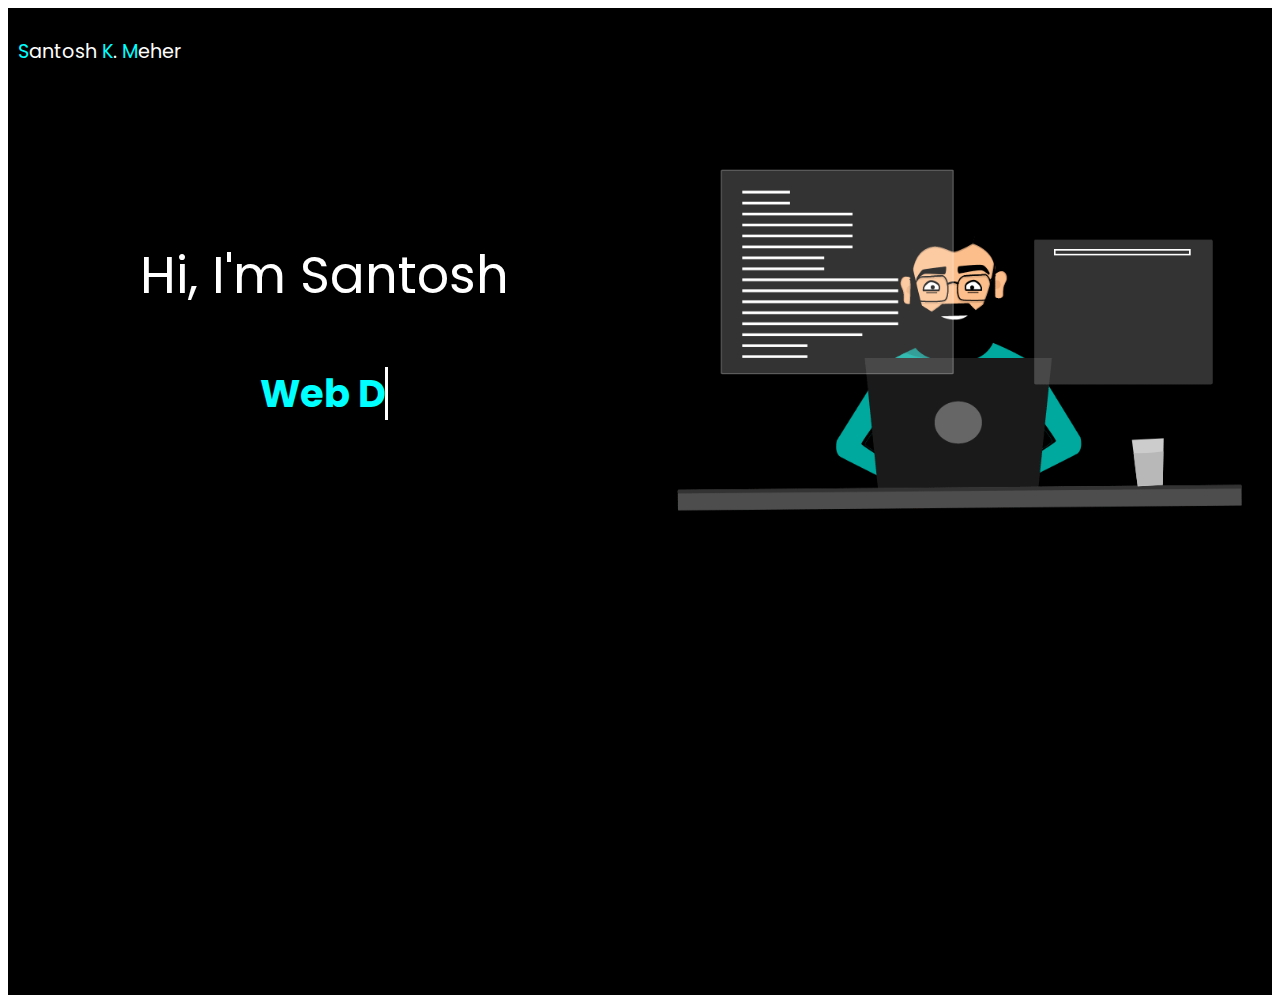
==== index.html @ 555e3433 "Initial Commit" ====
<!DOCTYPE html>
<html lang="en">
<head>
    <meta charset="UTF-8">
    <meta name="viewport" content="width=device-width, initial-scale=1.0">
    <title>MyPortfolio</title>
    <link rel="stylesheet" href="style.css">
</head>
<body>
    <div class="header col-12">
        <div class="navbar">
            <p><span style="color: aqua;">S</span>antosh <span style="color: aqua;">K</span>. <span style="color: aqua;">M</span>eher</p>
        </div>
    </div>
    <div class="container col-12">
        <div class="image col-6">
            <img src="./images/bg.gif" alt="background image">

        </div>
        <div class="name col-6">
            <div class="typecss">
                <p>Hi, I'm Santosh </p>
                <h1 class="typewrite" data-period="2000" data-type='[ "Web Developer", "Graphic Designer", "Python Developer" ]'>
                    <!-- <a href="" class="typewrite" data-period="2000" data-type='[ "Web Developer", "Graphic Designer", "Python Developer" ]'> -->
                      <span class="wrap"></span>
                    </a>
                </h1>
            </div>
        </div>
    </div>
    
    <script src="./script.js"></script>
</body>
</html>
---- style.css ----
@import url('https://fonts.googleapis.com/css2?family=Josefin+Sans:wght@500&family=Noto+Sans+Display:wght@300&family=Poppins:wght@200;300;500&family=Roboto+Mono:wght@300&family=Source+Code+Pro:wght@700;900&display=swap');
*{
    font-family: 'Poppins', sans-serif;
}
/* For mobile phones: */
[class*="col-"] {
    width: 100%;
  }
  .header.col-12{
    background-color:black;
    color: white;
    font-size: 1.2rem;
    text-align: left;
  }
  .navbar{
    padding:10px 10px;
  }
  .container{
    height: 100vh;
    /* width: 100vw; */
    background-color: black;
  }
  .typecss{
    padding: 10vh 5vw;
  }
  .typecss p{
    color: white;
    font-size: 1rem;
  }
  .typewrite{
    font-size: 0.9rem;
    color: aqua;
  }

  .image img{
    display: block;
    margin-left: auto;
    margin-right: auto;
    width: 50%;

  }
  .name{
    background-color: black;
  }
  .name p{
    font-size: 8vw;
  }
  .name h1{
    font-size: 6vw;
  }
  .name p,h1{
    text-align: center;
  }

  
  @media only screen and (min-width: 768px) {
    /* For desktop: */
    .col-1 {width: 8.33%;}
    .col-2 {width: 16.66%;}
    .col-3 {width: 25%;}
    .col-4 {width: 33.33%;}
    .col-5 {width: 41.66%;}
    .col-6 {width: 50%;}
    .col-7 {width: 58.33%;}
    .col-8 {width: 66.66%;}
    .col-9 {width: 75%;}
    .col-10 {width: 83.33%;}
    .col-11 {width: 91.66%;}
    .col-12 {
        width: 100%;
    }
    .image{
      float: right;
    }
    .image img{
      width: 100%;
    }
    .name p{
      font-size: 4vw;
    }
    .name h1{
      font-size: 3vw;
    }
  }
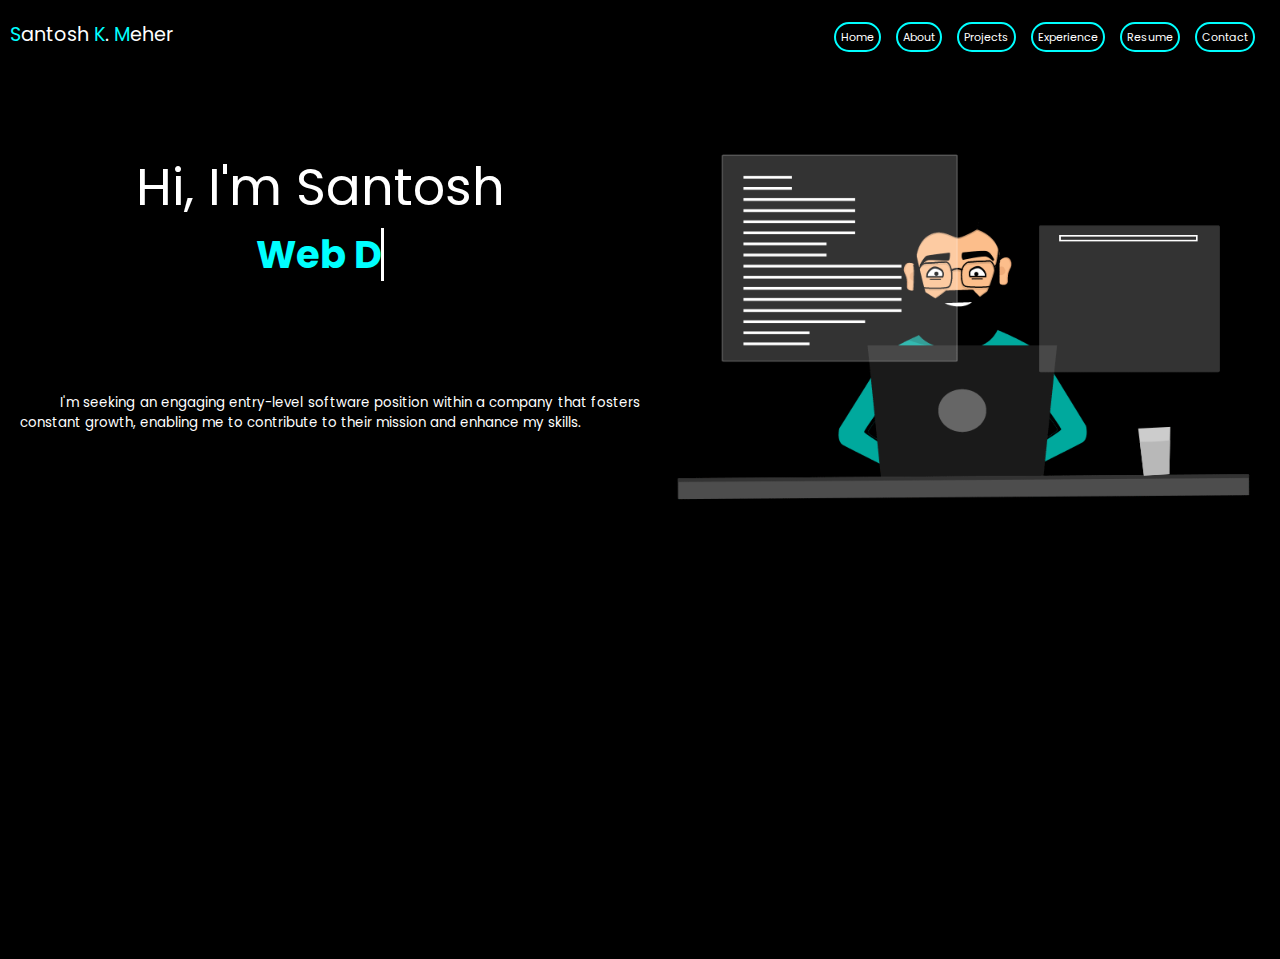
==== commit d1906aba: "Added About Pages" ====
--- a/index.html
+++ b/index.html
@@ -9,7 +9,18 @@
 <body>
     <div class="header col-12">
         <div class="navbar">
-            <p><span style="color: aqua;">S</span>antosh <span style="color: aqua;">K</span>. <span style="color: aqua;">M</span>eher</p>
+            <div class="logo"><a href="index.html"><span style="color: aqua;">S</span>antosh <span style="color: aqua;">K</span>. <span style="color: aqua;">M</span>eher</a></div>
+            <div class="dropdown">
+    
+                <ul>
+                    <a href="index.html"><li>Home</li></a>
+                    <a href="about.html"><li>About</li></a>
+                    <a href="projects.html"><li>Projects</li></a>
+                    <a href="experience.html"><li>Experience</li></a>
+                    <a href="resume.html"><li>Resume</li></a>
+                    <a href="contact.html"><li>Contact</li></a>
+                </ul>
+            </div>
         </div>
     </div>
     <div class="container col-12">
@@ -22,13 +33,16 @@
                 <p>Hi, I'm Santosh </p>
                 <h1 class="typewrite" data-period="2000" data-type='[ "Web Developer", "Graphic Designer", "Python Developer" ]'>
                     <!-- <a href="" class="typewrite" data-period="2000" data-type='[ "Web Developer", "Graphic Designer", "Python Developer" ]'> -->
-                      <span class="wrap"></span>
+                    <span class="wrap"></span>
                     </a>
                 </h1>
             </div>
         </div>
+        <div class="summary">
+            <p><span style="margin-left: 40px;"></span>I'm seeking an engaging entry-level software position within a company that fosters constant growth, enabling me to contribute to their mission and enhance my skills.</p>
+        </div>
     </div>
-    
-    <script src="./script.js"></script>
+
+<script src="./script.js"></script>
 </body>
 </html>--- a/style.css
+++ b/style.css
@@ -1,6 +1,8 @@
 @import url('https://fonts.googleapis.com/css2?family=Josefin+Sans:wght@500&family=Noto+Sans+Display:wght@300&family=Poppins:wght@200;300;500&family=Roboto+Mono:wght@300&family=Source+Code+Pro:wght@700;900&display=swap');
 *{
     font-family: 'Poppins', sans-serif;
+    margin: 0;
+    padding: 0;
 }
 /* For mobile phones: */
 [class*="col-"] {
@@ -13,13 +15,50 @@
     text-align: left;
   }
   .navbar{
-    padding:10px 10px;
+    width: 100%;
+    display: inline-block;
+  }
+  .navbar a{
+    text-decoration: none;
+    color: white;
+  }
+  .logo{
+    padding: 10px 10px;
+    width: 180px;
+  }
+  .navbar div{
+    margin-top: 10px;
+    display: inline-block;
+    justify-content: center;
+
   }
   .container{
     height: 100vh;
     /* width: 100vw; */
     background-color: black;
   }
+  .dropdown{
+    width: 100%;
+    text-align: center; 
+  }
+  .dropdown ul li{
+    display: inline;
+    justify-content: space-around;
+    border: 2px solid aqua;
+    border-radius: 25px;
+    padding: 5px 5px;
+    font-size: 6px;
+    color: white;
+  }
+  .dropdown ul li:hover{
+    background-color: aqua;
+    color: black;
+  }
+  .dropdown ul{
+    display: inline;
+    justify-content: center;
+
+  }
   .typecss{
     padding: 10vh 5vw;
   }
@@ -31,29 +70,127 @@
     font-size: 0.9rem;
     color: aqua;
   }
-
   .image img{
+    display: block;
+    padding-top: 20px;
+    margin-left: auto;
+    margin-right: auto;
+    width: 70%;
+
+  }
+  .name{
+    background-color: black;
+  }
+  .name p{
+    font-size: 8vw;
+  }
+  .name h1{
+    font-size: 6vw;
+  }
+  .name p,h1{
+    text-align: center;
+  }
+  .dropdown ul{
+    display: inline-block;
+  }
+  .summary{
+    color: white;
+    background-color: black;
+    padding: 20px;
+    font-size: 10pt;
+    /* padding: 15px; */
+    text-align: justify;
+  }
+
+  /* Contact Page */
+  .contact{
+    position: absolute;
+    top: 50%;
+    left: 50%;
+    transform: translate(-50%,-50%);
+  }
+
+  .contact h1{
+    padding-top: 60px;
+    color: white;
+    font-size: 20px;
+  }
+  .contact-form{
+    margin: auto;
+    width: 50%;
+    height: 20vh;
+    display: flex;
+    margin-top: 30px;
+    flex-direction: column;
+    justify-content: space-around;
+  }
+  .contact-form div{
+    text-align: center;
+    margin:5px 0px;
+  }
+  .contact-form div a{
+    margin: auto;
+    display: block;
+    text-decoration: none;
+    text-align: center;
+    width: 80px;
+    font-size: 10px;
+    border: 2px solid aqua;
+    color: white;
+    padding: 5px;
+    border-radius: 15px;
+
+  }
+  .contact-form div a:hover{
+    background-color: aqua;
+    color: black;
+  }
+
+  /* About Page */
+  .profile{
+    width: 50%;
+    margin: auto;
+    padding-top: 20%;
+
+  }
+  .profile img{
+    width:128px;
+    height: 164px;
+    border: 3px solid aqua;
+    border-radius: 10px;
     display: block;
     margin-left: auto;
     margin-right: auto;
-    width: 50%;
-
-  }
-  .name{
-    background-color: black;
-  }
-  .name p{
-    font-size: 8vw;
-  }
-  .name h1{
-    font-size: 6vw;
-  }
-  .name p,h1{
-    text-align: center;
-  }
+  }
+  .aboutme{
+    color: white;
+    padding-top: 10px;
+    text-align: center;
+  }
+  .summary{
+    color: white;
+  }
+  .about-details{
+    color: white;
+    background-color: black;
+  }
+  .about-heading{
+    font-size: 17px;
+    text-align: center;
+
+  }
+
+  .para{
+    text-align: left;
+    font-size: 10px;
+    padding: 20px;
+    
+  }
+
+
 
   
-  @media only screen and (min-width: 768px) {
+  @media only screen and (min-width: 775px) {
     /* For desktop: */
     .col-1 {width: 8.33%;}
     .col-2 {width: 16.66%;}
@@ -66,9 +203,7 @@
     .col-9 {width: 75%;}
     .col-10 {width: 83.33%;}
     .col-11 {width: 91.66%;}
-    .col-12 {
-        width: 100%;
-    }
+    .col-12 {width: 100%;}
     .image{
       float: right;
     }
@@ -81,4 +216,57 @@
     .name h1{
       font-size: 3vw;
     }
+    .dropdown{
+      padding: 10px 0px;
+    }
+    .dropdown ul li{
+      font-size: 11px;
+      padding: 5px 5px;
+    }
+    .dropdown ul{
+      /* justify-content: center; */
+      position: absolute;
+      right: 20px;
+    }
+    .dropdown ul a{
+      padding: 0 5px;
+      /* padding: 10px 5px; */
+    }
+    .navbar{
+      display: flex;
+    }
+    .logo{
+      width: 180px;
+    }
+    .navbar div{
+      display: flex;
+      width: 70%;
+      justify-content: space-between;
+    }
+
+    /* About Page */
+    .profile{
+      margin-left: 0;
+      padding-top: 10%;
+    }
+    .profile img{
+      margin-left: 10%;
+    }
+  }
+  @media only screen and (min-width: 370px) and (max-width:774px){
+    .col-12{
+      .dropdown ul li{
+        font-size: 10px;
+        padding: 5px 10px;
+      }
+
+      .image img{
+        width: 50%;
+      }
+          /* About Page */
+      .profile{
+        padding-top: 50px;
+      }
+
+    }
   }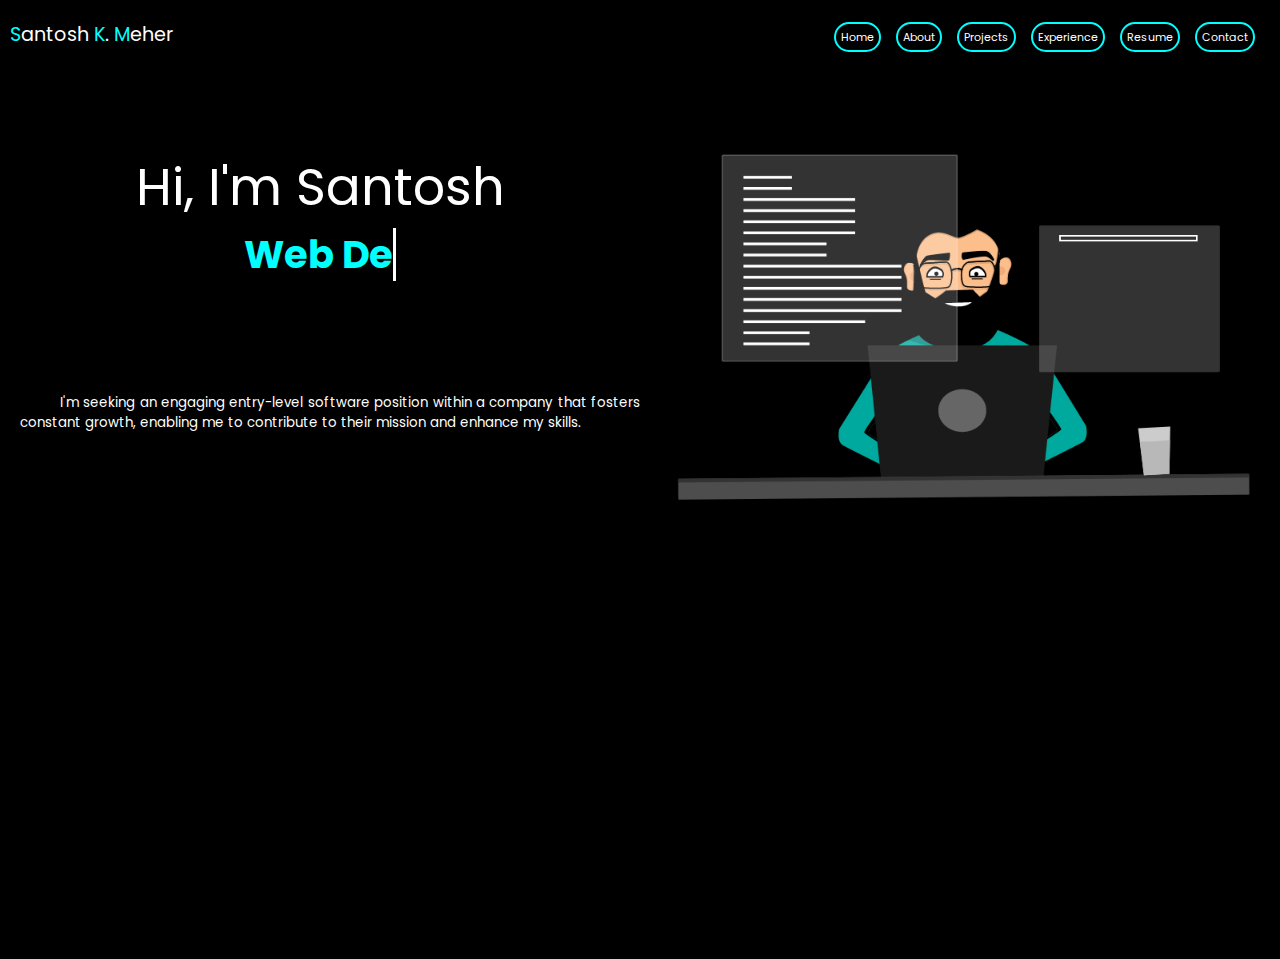
==== commit ac3bae30: "added google console" ====
--- a/index.html
+++ b/index.html
@@ -3,6 +3,7 @@
 <head>
     <meta charset="UTF-8">
     <meta name="viewport" content="width=device-width, initial-scale=1.0">
+    <meta name="google-site-verification" content="5wxUsuy6XQAlEUTLA7-1E0ERnluzFR3VEPosDltKZc0" />
     <title>MyPortfolio</title>
     <link rel="stylesheet" href="style.css">
 </head>
--- a/style.css
+++ b/style.css
@@ -176,15 +176,50 @@
   }
   .about-heading{
     font-size: 17px;
-    text-align: center;
-
-  }
-
+    color: aqua;
+    text-align: center;
+
+  }
   .para{
     text-align: left;
+    font-size: 15px;
+    padding: 20px;
+    text-decoration: none;
+    
+  }
+  .para a{
+    color: white;
+    text-decoration: none;
+  }
+
+
+  /* Project Page */
+  .topdiv{
+    padding-top: 20%;
+  }
+  .ul{
+    list-style: disc;
+  }
+  .ul-sub{
     font-size: 10px;
-    padding: 20px;
-    
+    list-style: circle;
+  }
+  /* Resume Page */
+  .btn{
+    background-color: black;
+    text-decoration: none;
+    display: block;
+    width: 110px;
+    margin: auto;
+    color: aqua;
+    border: 2px solid aqua;
+    border-radius: 30px;
+    padding: 10px;
+  }
+  .btn:hover{
+    background-color: aqua;
+    color: black;
+    font-weight: bold;
   }
 
 
@@ -197,10 +232,14 @@
     .col-3 {width: 25%;}
     .col-4 {width: 33.33%;}
     .col-5 {width: 41.66%;}
-    .col-6 {width: 50%;}
+    .col-6 {
+      width: 50%;
+    }
     .col-7 {width: 58.33%;}
     .col-8 {width: 66.66%;}
-    .col-9 {width: 75%;}
+    .col-9 {
+      width: 75%;
+    }
     .col-10 {width: 83.33%;}
     .col-11 {width: 91.66%;}
     .col-12 {width: 100%;}
@@ -243,15 +282,18 @@
       width: 70%;
       justify-content: space-between;
     }
+    .pad75{
+      padding-left: 25%;
+      padding-right: 25%;
+    }
 
     /* About Page */
     .profile{
-      margin-left: 0;
+      display: block;
+      margin: auto;
       padding-top: 10%;
     }
-    .profile img{
-      margin-left: 10%;
-    }
+
   }
   @media only screen and (min-width: 370px) and (max-width:774px){
     .col-12{
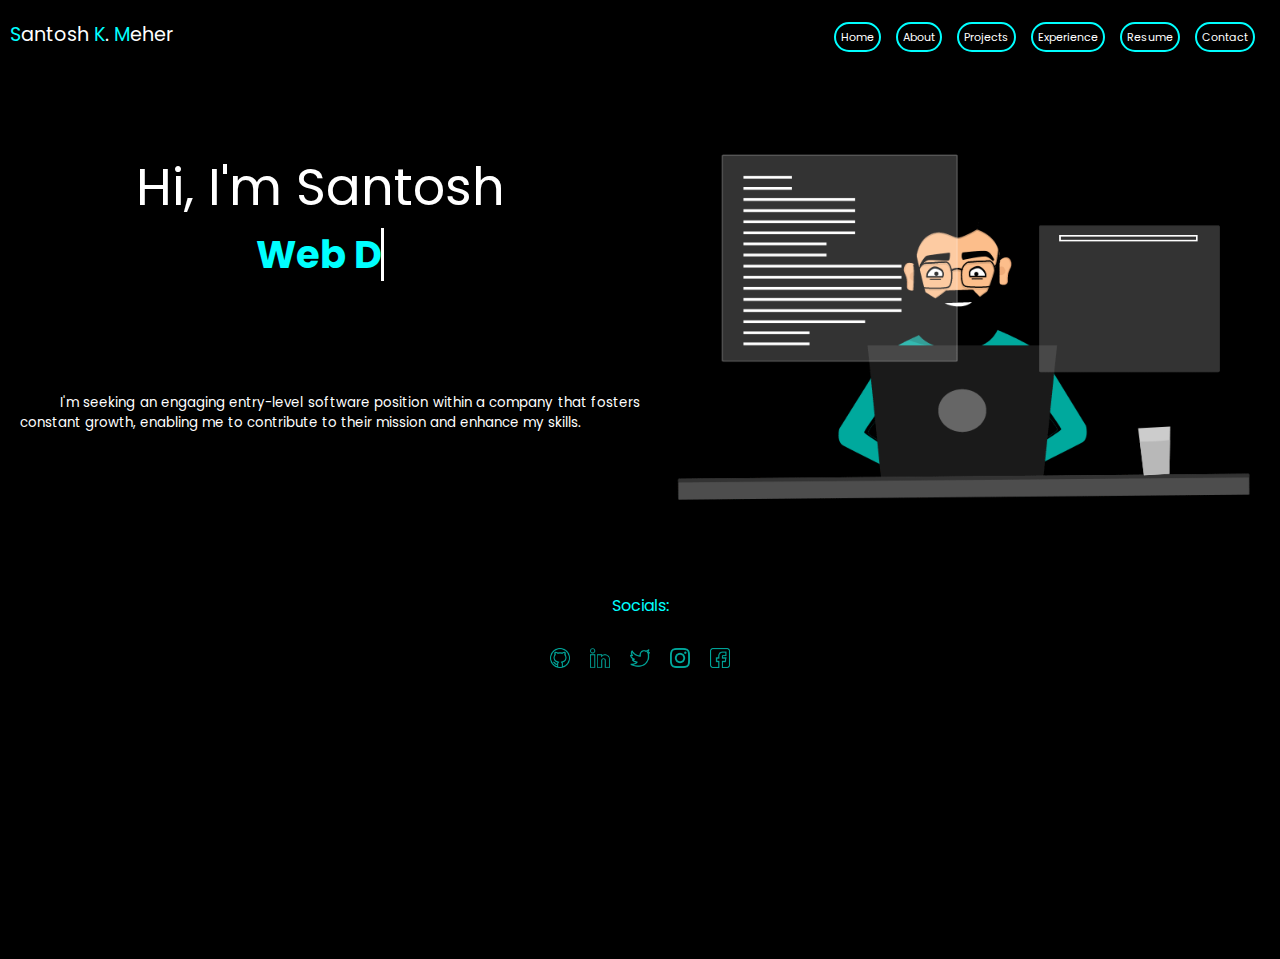
==== commit 8ee39ac0: "Added socials" ====
--- a/index.html
+++ b/index.html
@@ -42,6 +42,19 @@
         <div class="summary">
             <p><span style="margin-left: 40px;"></span>I'm seeking an engaging entry-level software position within a company that fosters constant growth, enabling me to contribute to their mission and enhance my skills.</p>
         </div>
+
+        <div class="socialdiv col-12">
+            <p>Socials:</p>
+            <div class="social">
+            
+                <div><a href="https://github.com/santoshkumarmeher"><img src="./images/github1.png" alt="GitHub"></a></div>
+                <div><a href="https://www.linkedin.com/in/santoshkumarmeher"><img src="./images/linkedin1.png" alt="LinkedIn"></a></div>
+                <div><a href="https://twitter.com/santoshkmeher"><img src="./images/twitter1.png" alt="Twitter"></a></div>
+                <div><a href="https://www.instagram.com/meherphotographer"><img src="./images/instagram1.png" alt="Instagram"></a></div>
+                <div><a href="https://www.facebook.com/kumarsantoshmeher"><img src="./images/facebook1.png" alt="Facebook"></a></div>
+            </div>
+        </div>
+
     </div>
 
 <script src="./script.js"></script>
--- a/style.css
+++ b/style.css
@@ -100,6 +100,28 @@
     font-size: 10pt;
     /* padding: 15px; */
     text-align: justify;
+  }
+  .social{
+    width: 200px;
+    height: 30px;
+    padding-top: 30px;
+    margin: auto;
+    /* background-color: rebeccapurple; */
+    display: flex;
+    justify-content: space-around;
+    background-color: black;
+  }
+  .socialdiv p{
+    color: aqua;
+    text-align: center;
+    padding-top: 10px;
+  }
+  .social img{
+    width: 20px;
+    
+  }
+  .socialdiv{
+    background-color: black;
   }
 
   /* Contact Page */
@@ -286,12 +308,18 @@
       padding-left: 25%;
       padding-right: 25%;
     }
+    .socialdiv p{
+      padding-top: 140px;
+    }
 
     /* About Page */
     .profile{
       display: block;
       margin: auto;
       padding-top: 10%;
+    }
+    .about-details{
+      
     }
 
   }
